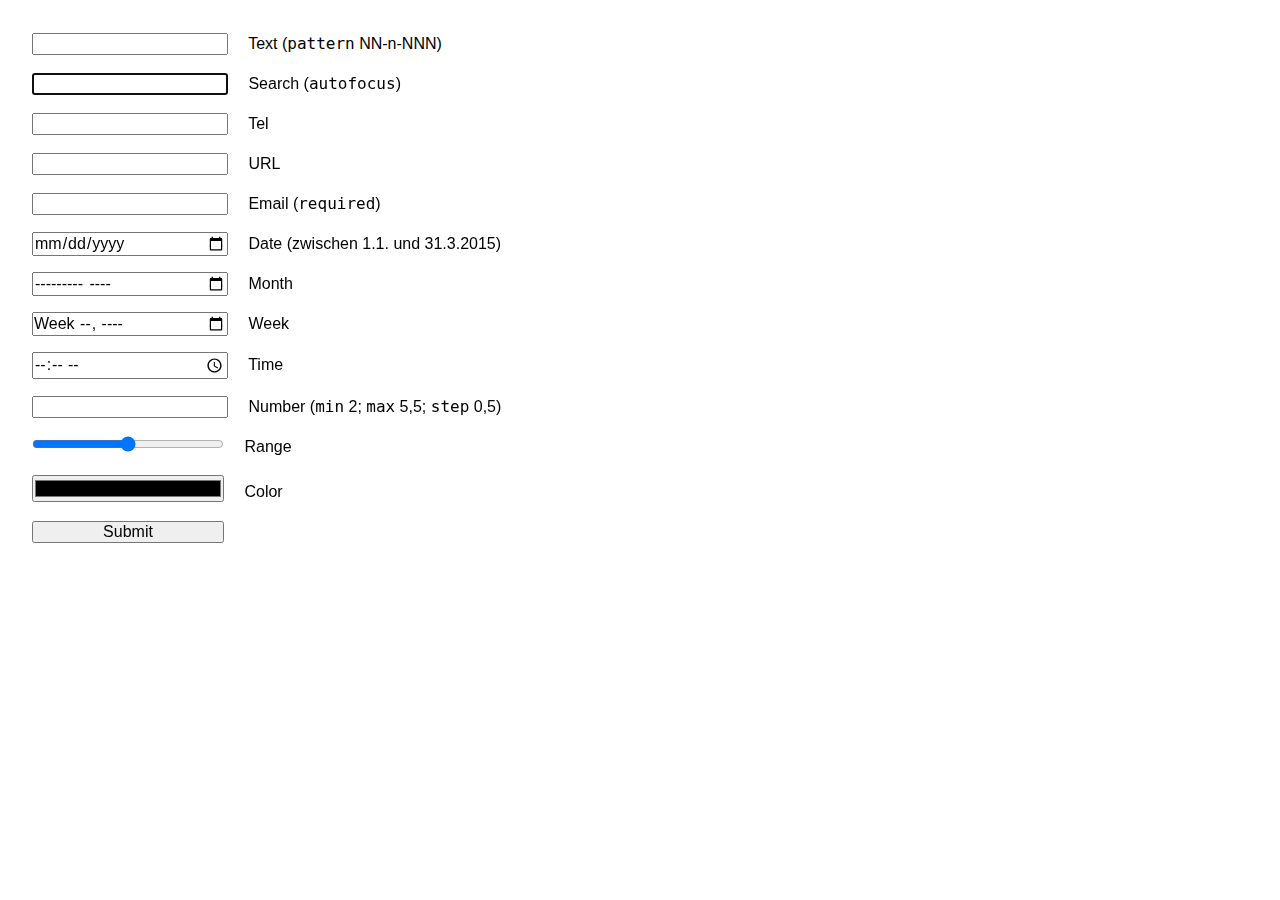
==== 01-html5-forms/index.html @ b7ce85c5 "Initial commit." ====
<!doctype html>
<html lang="de">
  <head>
    <meta charset="utf-8">
    <title>HTML5 forms</title>
    <link rel="stylesheet" href="../styles/normalize.css">
    <link rel="stylesheet" href="../styles/main.css">
  </head>
  <body>
    <form action=".">
      <label><input type="text" name="text" pattern="[A-Z]{2}-[a-z]{1}-[A-Z]{3}"> Text (<code>pattern</code> NN-n-NNN)</label>
      <label><input type="search" name="search" autofocus> Search (<code>autofocus</code>)</label>
      <label><input type="tel" name="tel"> Tel</label>
      <label><input type="url" name="url"> URL</label>
      <label><input type="email" name="email" required> Email (<code>required</code>)</label>
      <label><input type="date" name="date" min="2015-01-01" max="2015-03-31"> Date (zwischen 1.1. und 31.3.2015)</label>
      <label><input type="month" name="month"> Month</label>
      <label><input type="week" name="week"> Week</label>
      <label><input type="time" name="time"> Time</label>
      <label><input type="number" name="number" min="2" max="5.5" step="0.5"> Number (<code>min</code> 2; <code>max</code> 5,5; <code>step</code> 0,5)</label>
      <label><input type="range" name="range"> Range</label>
      <label><input type="color" name="color"> Color</label>
      <input type="submit">
    </form>
  </body>
</html>
---- styles/main.css ----
* {
  margin: 0;
  padding: 0;
}

html {
  font-family: "helvetica neue", helvetiva, sans-serif;
  font-size: 100%;
  line-height: 1.5;
  margin: 2em;
}

label {
  display: block;
  margin-bottom: 1em;
}

input {
  margin-right: 1em;
  width: 12em;
}
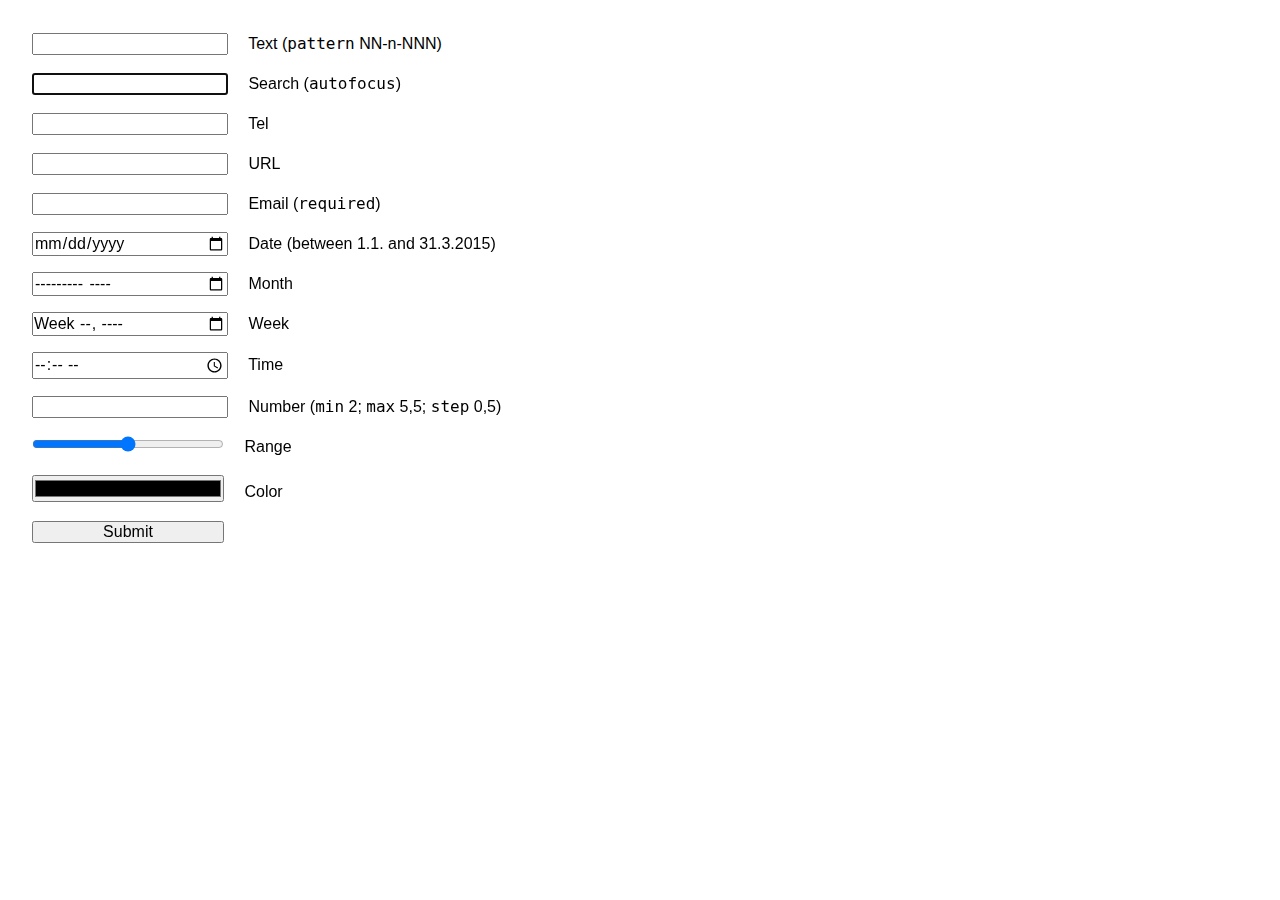
==== commit 4ab8bd64: "Add root index.html. Change lang to en." ====
--- a/01-html5-forms/index.html
+++ b/01-html5-forms/index.html
@@ -1,5 +1,5 @@
 <!doctype html>
-<html lang="de">
+<html lang="en">
   <head>
     <meta charset="utf-8">
     <title>HTML5 forms</title>
@@ -13,7 +13,7 @@
       <label><input type="tel" name="tel"> Tel</label>
       <label><input type="url" name="url"> URL</label>
       <label><input type="email" name="email" required> Email (<code>required</code>)</label>
-      <label><input type="date" name="date" min="2015-01-01" max="2015-03-31"> Date (zwischen 1.1. und 31.3.2015)</label>
+      <label><input type="date" name="date" min="2015-01-01" max="2015-03-31"> Date (between 1.1. and 31.3.2015)</label>
       <label><input type="month" name="month"> Month</label>
       <label><input type="week" name="week"> Week</label>
       <label><input type="time" name="time"> Time</label>
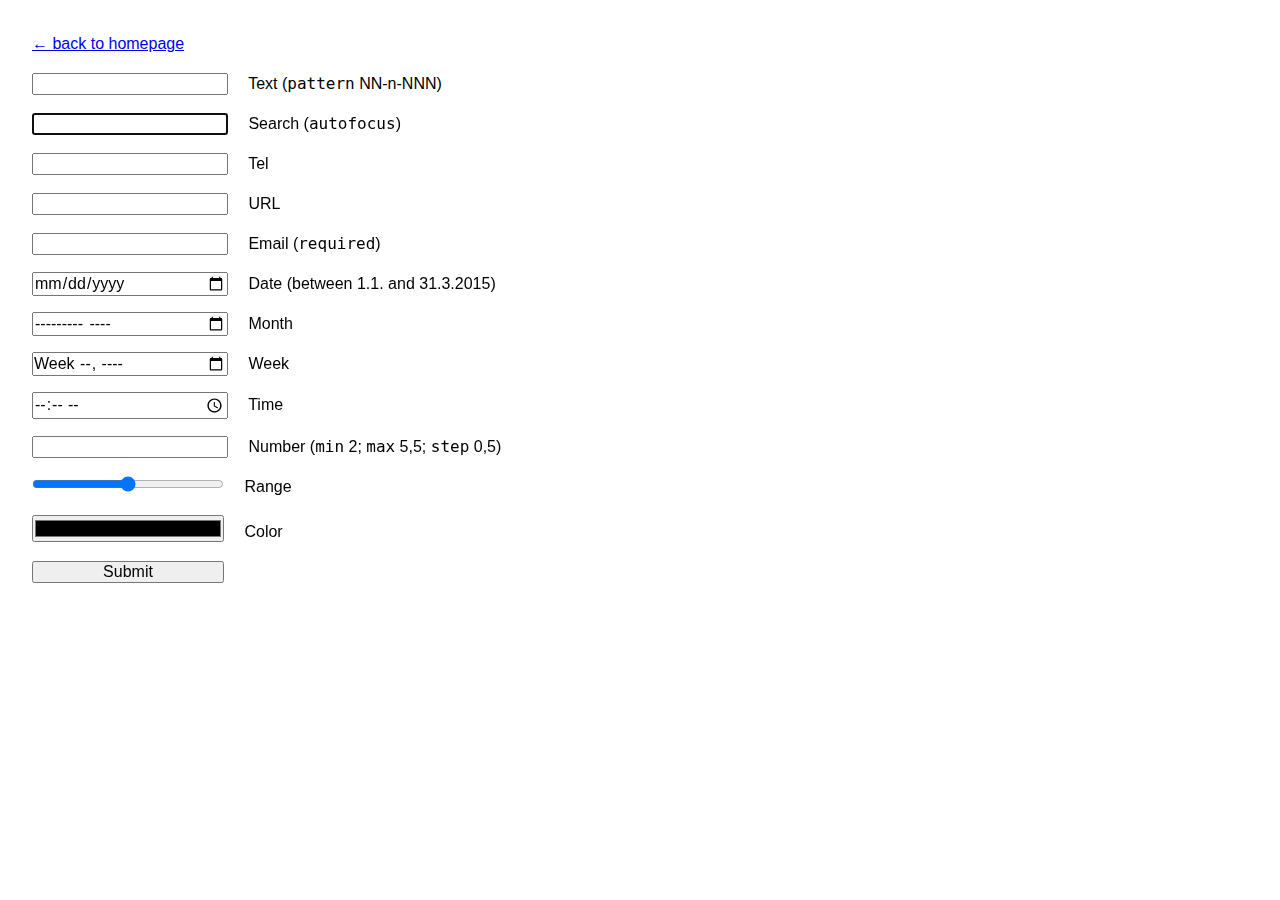
==== commit 6d58578e: "Add some styles. Add back to homepage link." ====
--- a/01-html5-forms/index.html
+++ b/01-html5-forms/index.html
@@ -7,6 +7,7 @@
     <link rel="stylesheet" href="../styles/main.css">
   </head>
   <body>
+    <p><a href="../index.html">← back to homepage</a></p>
     <form action=".">
       <label><input type="text" name="text" pattern="[A-Z]{2}-[a-z]{1}-[A-Z]{3}"> Text (<code>pattern</code> NN-n-NNN)</label>
       <label><input type="search" name="search" autofocus> Search (<code>autofocus</code>)</label>
--- a/styles/main.css
+++ b/styles/main.css
@@ -18,4 +18,14 @@
 input {
   margin-right: 1em;
   width: 12em;
+}
+
+p,
+ul,
+form {
+  margin-bottom: 1em;
+}
+
+ul {
+  margin-left: 2em;
 }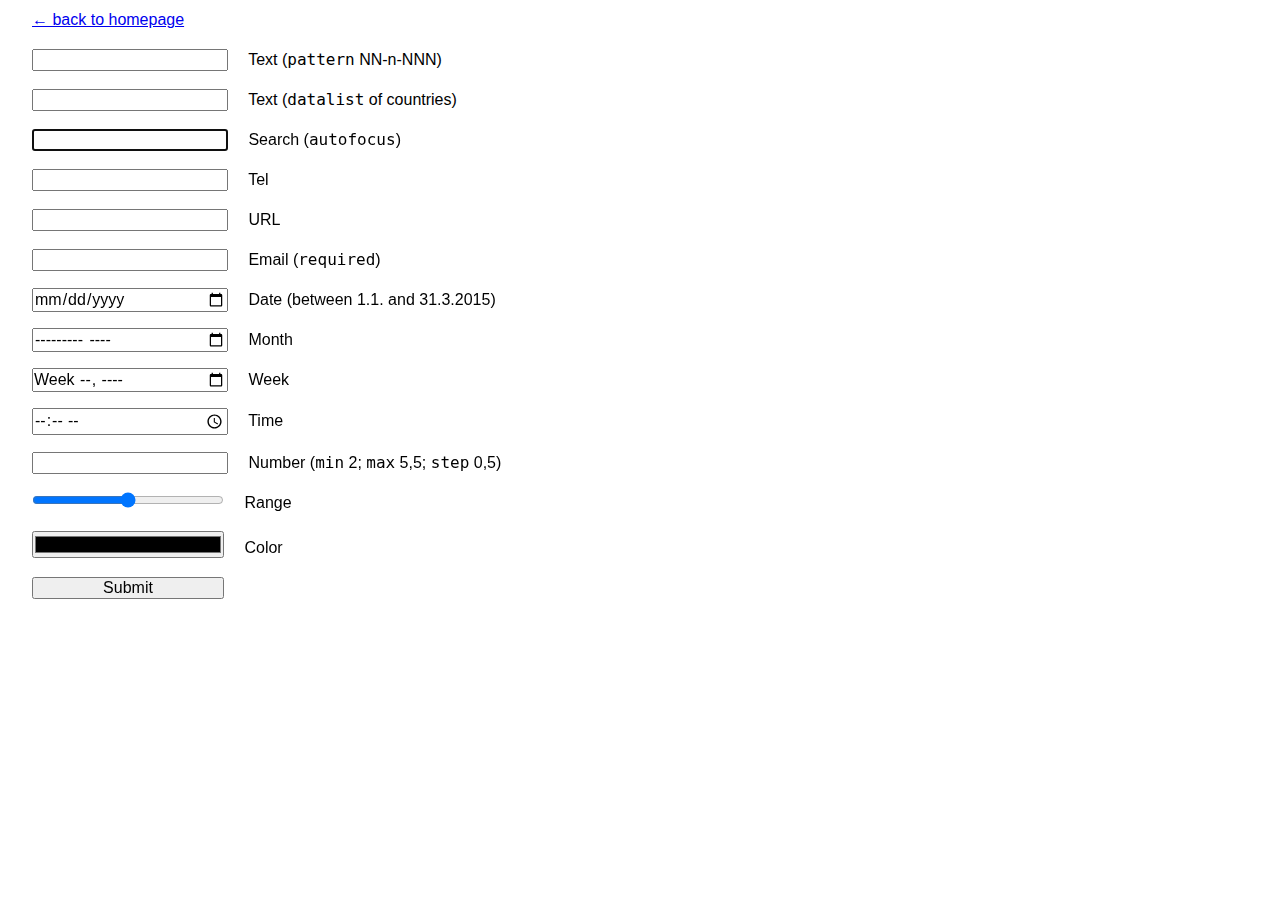
==== commit e5bb522e: "Add datalist example." ====
--- a/01-html5-forms/index.html
+++ b/01-html5-forms/index.html
@@ -10,6 +10,81 @@
     <p><a href="../index.html">← back to homepage</a></p>
     <form action=".">
       <label><input type="text" name="text" pattern="[A-Z]{2}-[a-z]{1}-[A-Z]{3}"> Text (<code>pattern</code> NN-n-NNN)</label>
+      <label><input type="text" name="text" list="countries"> Text (<code>datalist</code> of countries)</label>
+      <datalist id="countries">
+        <option value="Afghanistan">
+        <option value="Albania">
+        <option value="Algeria">
+        <option value="Andorra">
+        <option value="Angola">
+        <option value="Argentina">
+        <option value="Armenia">
+        <option value="Australia">
+        <option value="Austria">
+        <option value="Azerbaijan">
+        <option value="Bahamas">
+        <option value="Bahrain">
+        <option value="Bangladesh">
+        <option value="Barbados">
+        <option value="Belarus">
+        <option value="Belgium">
+        <option value="Belize">
+        <option value="Benin">
+        <option value="Bhutan">
+        <option value="Bolivia">
+        <option value="Bosnia Herzegovina">
+        <option value="Botswana">
+        <option value="Brazil">
+        <option value="Brunei">
+        <option value="Bulgaria">
+        <option value="Burkina">
+        <option value="Burundi">
+        <option value="Cambodia">
+        <option value="Cameroon">
+        <option value="Canada">
+        <option value="Cape Verde">
+        <option value="Central African Rep">
+        <option value="Chad">
+        <option value="Chile">
+        <option value="China">
+        <option value="Colombia">
+        <option value="Comoros">
+        <option value="Congo">
+        <option value="Congo {Democratic Rep}">
+        <option value="Costa Rica">
+        <option value="Croatia">
+        <option value="Cuba">
+        <option value="Cyprus">
+        <option value="Czech Republic">
+        <option value="Denmark">
+        <option value="Djibouti">
+        <option value="Dominica">
+        <option value="Dominican Republic">
+        <option value="East Timor">
+        <option value="Ecuador">
+        <option value="Egypt">
+        <option value="El Salvador">
+        <option value="Equatorial Guinea">
+        <option value="Eritrea">
+        <option value="Estonia">
+        <option value="Ethiopia">
+        <option value="Fiji">
+        <option value="Finland">
+        <option value="France">
+        <option value="Gabon">
+        <option value="Gambia">
+        <option value="Georgia">
+        <option value="Germany">
+        <option value="Ghana">
+        <option value="Greece">
+        <option value="Grenada">
+        <option value="Guatemala">
+        <option value="Guinea">
+        <option value="Guinea-Bissau">
+        <option value="Guyana">
+        <option value="Haiti">
+        <option value="Honduras">
+      </datalist>
       <label><input type="search" name="search" autofocus> Search (<code>autofocus</code>)</label>
       <label><input type="tel" name="tel"> Tel</label>
       <label><input type="url" name="url"> URL</label>
--- a/styles/main.css
+++ b/styles/main.css
@@ -7,7 +7,22 @@
   font-family: "helvetica neue", helvetiva, sans-serif;
   font-size: 100%;
   line-height: 1.5;
-  margin: 2em;
+  margin: .5em 2em;
+}
+
+h1 {
+  font-size: 1.5em;
+  line-height: 1.3;
+}
+
+p,
+ul,
+form {
+  margin-bottom: 1em;
+}
+
+ul {
+  margin-left: 2em;
 }
 
 label {
@@ -18,14 +33,4 @@
 input {
   margin-right: 1em;
   width: 12em;
-}
-
-p,
-ul,
-form {
-  margin-bottom: 1em;
-}
-
-ul {
-  margin-left: 2em;
 }